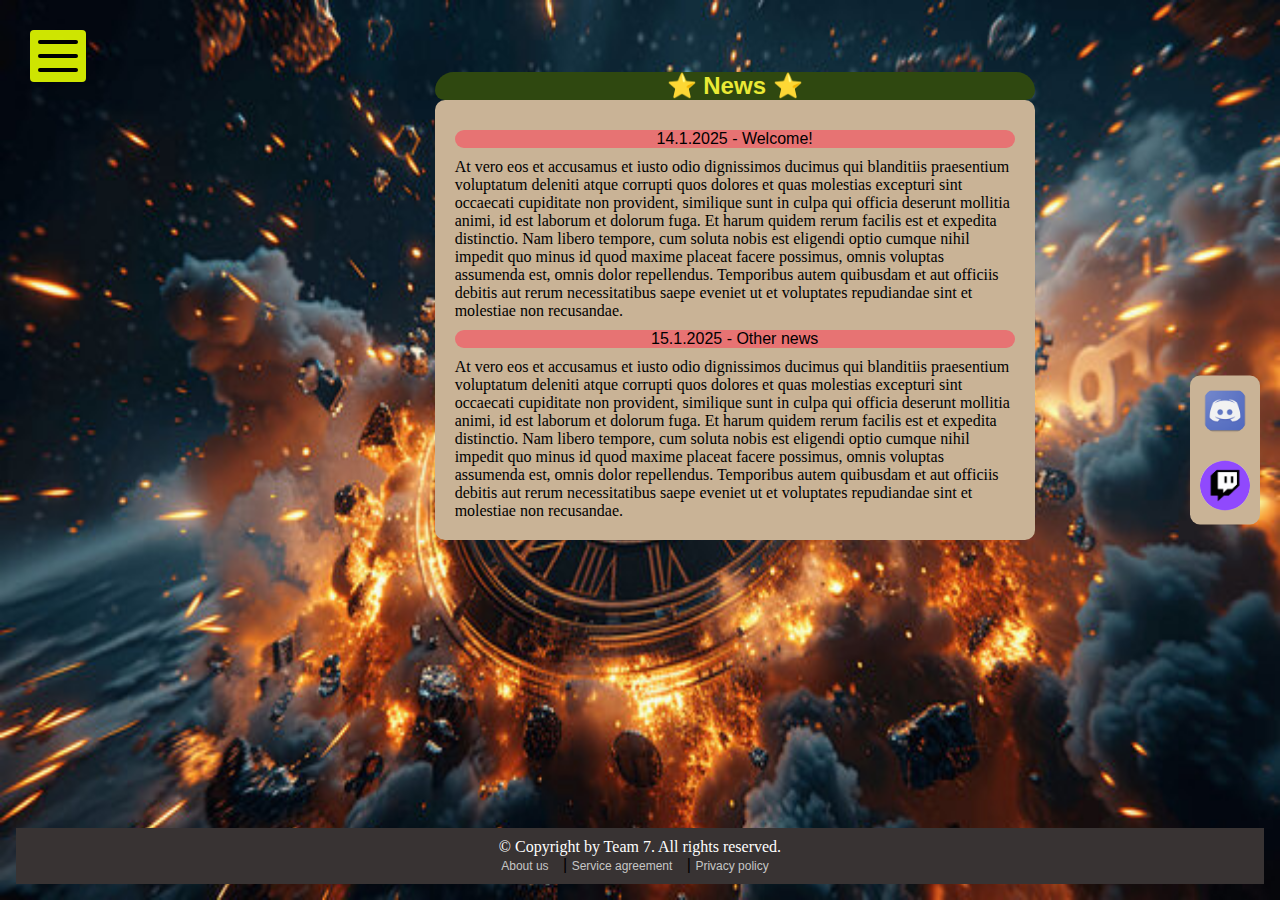
==== index.html @ 2ac59a4f "navbar" ====
<!DOCTYPE html>
<html lang="en">
<head>
    <meta charset="UTF-8">
    <meta name="viewport" content="width=device-width, initial-scale=1.0">
    <title>Game of 7</title>
    <link rel ="icon" type="image/x-icon" href ="epicsword.jpg">
    <link rel="stylesheet" href="tyylit.css">
</head>
<body>
    
    <div class="menu_icon_box">
        <div class="line1"></div>
        <div class="line2"></div>
        <div class="line3"></div>
    </div>  
    <div class ="container">
        
        <div class="box">
       
            <nav>
                <ul>
                    <li><a href="index.html">Home</a></li>
                    <li><a href="account.html">My Account</a></li>
                    <li><a href="vocations.html">Vocations</a></li>
                    <li><a href="monsters.html">Monsters</a></li>
                    <li><a href="quests.html">Quests</a></li>
                    <li><a href="community.html">Community</a></li>
                    <li><a href="about.html">About</a></li>
                </ul>
            </nav>
            
        </div>
        
            <div class = "content">        
<div class ="title">
    <span>⭐ News ⭐</span>
</div>
<div class ="news">
<div class ="date">14.1.2025 - Welcome!</div>
    
           
            
            
        <p>At vero eos et accusamus et iusto odio dignissimos ducimus qui blanditiis praesentium voluptatum deleniti atque corrupti 
            quos dolores et quas molestias excepturi sint occaecati cupiditate non provident, similique sunt in culpa qui officia
             deserunt mollitia animi, id est laborum et dolorum fuga. Et harum quidem rerum facilis est et expedita distinctio. 
             Nam libero tempore, cum soluta nobis est eligendi optio cumque nihil impedit quo minus id quod maxime placeat facere
              possimus, omnis voluptas assumenda est, omnis dolor repellendus. Temporibus autem quibusdam et aut officiis debitis
               aut rerum necessitatibus saepe eveniet ut et voluptates repudiandae sint et molestiae non recusandae.</p>
        
        <div class ="date">15.1.2025 - Other news</div>
        <p>At vero eos et accusamus et iusto odio dignissimos ducimus qui blanditiis praesentium voluptatum deleniti atque corrupti
             quos dolores et quas molestias excepturi sint occaecati cupiditate non provident, similique sunt in culpa qui officia 
             deserunt mollitia animi, id est laborum et dolorum fuga. Et harum quidem rerum facilis est et expedita distinctio. Nam
              libero tempore, cum soluta nobis est eligendi optio cumque nihil impedit quo minus id quod maxime placeat facere 
              possimus, omnis voluptas assumenda est, omnis dolor repellendus. Temporibus autem quibusdam et aut officiis debitis aut
               rerum necessitatibus saepe eveniet ut et voluptates repudiandae sint et molestiae non recusandae.</p>
        
    </div>
    </div>
    
    <div class ="social-buttons">
        <a href="#D"><img src="pictures/discord.png" alt ="Discord"></a>
        <a href="#Twitch"><img src="pictures/Twitch.jpg" alt="Twitch"></a>
    </div>

    <footer id ="footer">
        <p>© Copyright by Team 7. All rights reserved.</p>
        <div class="links">
        <a href="#">About us</a> | <a href="#">Service agreement</a> | <a href="#">Privacy policy</a>
    </div>
    </footer>
</div>
</body>
<!-- Sivupalkin skripti-->
<script>
    let menu_icon_box =document.querySelector(".menu_icon_box");
    let box =document.querySelector(".box");

    menu_icon_box.onclick=function(){
        menu_icon_box.classList.toggle("active");
        box.classList.toggle("active");
    }
    document.onclick = function(e){
        if(!menu_icon_box.contains(e.target)&& !box.contains(e.target)){
        menu_icon_box.classList.remove("active");
        box.classList.remove("active");
    }
}
</script>
</html>
---- tyylit.css ----
*{
    font-family: 'Poppins', sans-serif;
    margin: 0;
    padding: 0;
    box-sizing: border-box;
}
html{
    overflow-y: scroll;
}
body, h1, p, ul, li{
    margin: 0;
    padding:0;
    font-family: 'Poppins, sans-serif';
}
.box h1 {
    color: rgba(218, 140, 32, 1);
    font-size: 30px;
    text-align: left;
    padding: 10px;
    margin: 30px;
}
ul img {
    width: 75px;
    margin-left: 20px;
}
body{
    background-image: url("pictures/epicbackground.jpg");
    background-repeat: no-repeat;
    background-attachment: fixed;
    background-size: 100% 100%;
    min-height: 100vh;
    display: flex;
    flex-direction: column;
    overflow-x: hidden;
}

.container{
    width: 100%;
    height: 100vh;
    display: flex;
    padding: 1rem;
    flex: 1;
    flex-direction: column;
    justify-content: center;
    align-items: center;
}
/* Sidebar */
.box{
    width: fit-content;
    height: 100vh;
    background-color: rgb(0, 0, 0);
    position: fixed;
    display: flex;
    text-align: left;
    z-index: 1;
    left: -500px;
    pointer-events: none;
    transition: 0.3s;
    border-radius: 0 20px 20px 0;
    transition: 1s;
    overflow-y: scroll;
    scrollbar-color: rgb(87, 84, 84) black;
    scrollbar-width: thin;
    
}
/* Sidebar links */
.box a:link{
    color:white;
    text-decoration: none;
    font-size: 20px;
    padding: 10px;
    margin: 30px;
}
.box a:visited{
    color:rgb(255, 255, 255);
}
.box a:hover{
    color: green;
}
.content{
    width:100%;
    padding: 20px;
    flex-grow: 1;
    justify-content: center;    
}
/* Kun klikataan sivupalkista, ponnahtaa sidebar esiin */
.active.box{
    opacity: 0.92;
    left: 0;
    pointer-events: fill;
    transition: 0.4s;
}
/* Uutislaatikko */
.news{
    max-width: 600px;
    padding: 20px;
    max-height: fit-content;
    background-color: #c9b396;
    color: #000; 
    border-radius: 10px;
    margin-left: 33%;
}
/* Uutislaatikon otsikko, erillinen */
.title{
    max-width: 600px;
    font-size: 24px;
    font-weight: 600;
    color: rgb(234, 234, 53);
    background-color: rgba(47, 72, 16, 1);
    text-align: center;
    border-radius: 20px 20px 10px 10px;
    margin-left: 33%;
    margin-top: 3%;
}

.news .date{
    background-color: #E77373;
    border-radius: 10px;
    text-align: center;
    margin-bottom: 10px;
    margin-top: 10px;
    font-weight: 500;
}
.social-buttons{
    position: fixed;
    right: 20px;
    top: 50%;
    transform: translateY(-50%);
    display: flex;
    flex-direction: column;
    gap: 1px;
    background-color: #c9b396;
    border-radius: 10px;
}
.social-buttons a{
   width: 100%;
   height: 100%;
    justify-content: center;
    align-items: center;
    display: flex;
    display: inline-block;
    padding: 10px;
    gap: 10px;
}
.social-buttons a img {
    width: 50px;
    height: 50px;
    border-radius: 50px;
    
}
.social-buttons a img:hover{
    transform: scale(1.7);
    transition: 0.3s;
    filter: drop-shadow(0 0 0.75rem crimson);
}
#footer {
    width: 100%;
    background-color: rgba(56, 51, 51, 1);
    min-height: 3rem;
    padding: 10px;      
    text-align: center;
    margin-top: auto;
    display: flex;
    flex-direction: column;
    justify-content: center;
    
}

#footer a {
    color: #c6c6c6;
    text-decoration: none;
    margin-right: 10px;
    font-size: 12px;
    text-align: center;
   
    
}
#footer p {
    color: rgb(255, 255, 255);
    text-align: center;
}

#footer a:hover{
    text-decoration: underline;
    color: white;
}
p{
    color: black;
}
.menu_icon_box{
    z-index: 2;
    width: fit-content;
    height: auto;
    background-color: rgba(229, 255, 0, 0.899);
    margin: 30px;
    position: fixed;
    border-radius: 4px;
    cursor: pointer;
}
.line1, .line2, .line3{
    width: 40px;
    height: 4px;
    margin: 10px 8px;
    background-color: black;
    border-radius: 50px;
    transition: 0.2s;
    
}
.active .line1{
    transform: translate(0px , 15px)rotate(45deg);
}
.active .line2{
    transform: rotate(1000deg);
    transition: 1s;
    opacity: 0;
}
.active .line3{
    transform: translate(0px , -15px)rotate(-45deg);
}
.menu_icon_box:hover{
    transform: scale(1.07);
}
nav{
    padding-top: 100px;
}
nav ul{
    margin: 0px 30px;

}
nav ul li{
    list-style: none;
    margin-bottom: 30px;
    transition: 0.3s;
}
nav ul li:hover{
    background-color: gray;
    border-radius: 8px;
    
}
nav ul li a{
    color:black;
    font-size: 28px;
    padding: 10px 30px;
    display: block;
    text-decoration: none;
}

/* ---------------------MEDIA / PHONE --------------------------- */
@media screen and (max-width: 800px) {
    .left, .main, .right{
        width:100%;
    }
    body{
        background-image: url("pictures/epicbackground.jpg");
        background-repeat: no-repeat;
        background-attachment: fixed;
        background-size: 110% 110%;
        min-height: 100vh;
        display: flex;
        flex-direction: column;
        overflow-x: hidden;
    }
    
    .box{
        width: 100%;
        height: 140%;
        position: fixed;
        justify-content: center;
        
    }
    .content{
        max-width: 100%;
        max-height: 100%;
        margin-right: 10%;
    }
    .content .news{
        margin-right: 25%;
        width: 70%;
    }
    .content .title{
        margin-right: 25%;
        width: 70%;
        margin-top: 20%;
    }
    .content p{
        font-size: 12px;
    }
    #footer {
        width: 100%;
        background-color: rgba(56, 51, 51, 1);
        min-height: 3rem;
        padding: 10px;
        margin-top: auto;
        text-align: center;
        display: flex;
        flex-direction: column;
        justify-content: center;
    }
    #footer .links{
        display: flex;
        justify-content: center;
        gap: 10px;
    }
    .social-buttons a img {
        width: 35px;
        height: 35px;
        border-radius: 20px;
    }
    
}

/*---------------------- Monsters page -----------------------*/

.irish-grover-regular {
    font-family: "Irish Grover", serif;
    font-weight: 400;
    font-style: normal;
  }

#header{
    font-family: 'Irish Grover';
    font-size: 46px;
    top: 0;
    margin-top: 1%;   
    color: rgba(255, 235, 15, 1);
    background-color: rgba(71, 71, 71, 1);
    width: 500px;
    position: absolute;
    text-align: center;
    border-radius: 10px;
}
 .container1, .container2, .container3{
    display: flex;
    flex-flow: column wrap;
    justify-content: center;
    flex-direction: row;
    
 }
    /* Mobi korttien ulkoasut */

.item1, .item2,.item3, .item4, .item5, .item6, .item7, .item8, .item9{
    min-width: 200px;
    min-height: 200px;
    border-radius: 0 100px 100px 100px;
    padding: 10px;
    margin:20px 50px;
    box-shadow: 0 0 10px 10px black;
}
.item1{
    background-image: url('mobs/aimob1.png');
    background-repeat: no-repeat;
    background-size: 100% 100%;
}
.item2{
    background-image: url('mobs/aimob2.png');
    background-repeat: no-repeat;
    background-size: 100% 100%;
}
.item3{
    background-image: url('mobs/aimob3.png');
    background-repeat: no-repeat;
    background-size: 100% 100%;
}
.item4{
    background-image: url('mobs/aimob4.png');
    background-repeat: no-repeat;
    background-size: 100% 100%;
}
.item5{
    background-image: url('mobs/aimob5.png');
    background-repeat: no-repeat;
    background-size: 100% 100%;
}
.item6{
    background-image: url('mobs/aimob6.png');
    background-repeat: no-repeat;
    background-size: 100% 100%;
}

.item7{
    background-image: url('mobs/aimob7.png');
    background-repeat: no-repeat;
    background-size: 100% 100%;

}
.item8{
    background-image: url('mobs/aimob8.png');
    background-repeat: no-repeat;
    background-size: 100% 100%;
}
.item9{
    background-image: url('mobs/aidragon.png');
    background-repeat: no-repeat;
    background-size: 100% 100%;
}
.row{
    font-size: 46px;
    color: rgba(255, 235, 15, 1);
    background-color: rgba(71, 71, 71, 1);
    display: flex;
    border-radius: 3%;
    margin-top: 2%; 
    text-align: center;
    font-weight: 600;
}

/* Hooveri efektit mobi korteille*/
.item1:hover, .item2:hover, .item3:hover, 
.item4:hover, .item5:hover, .item6:hover,
.item7:hover, .item8:hover, .item9:hover {
    transform: scale(1.10);
    transition: 0.2s;
}
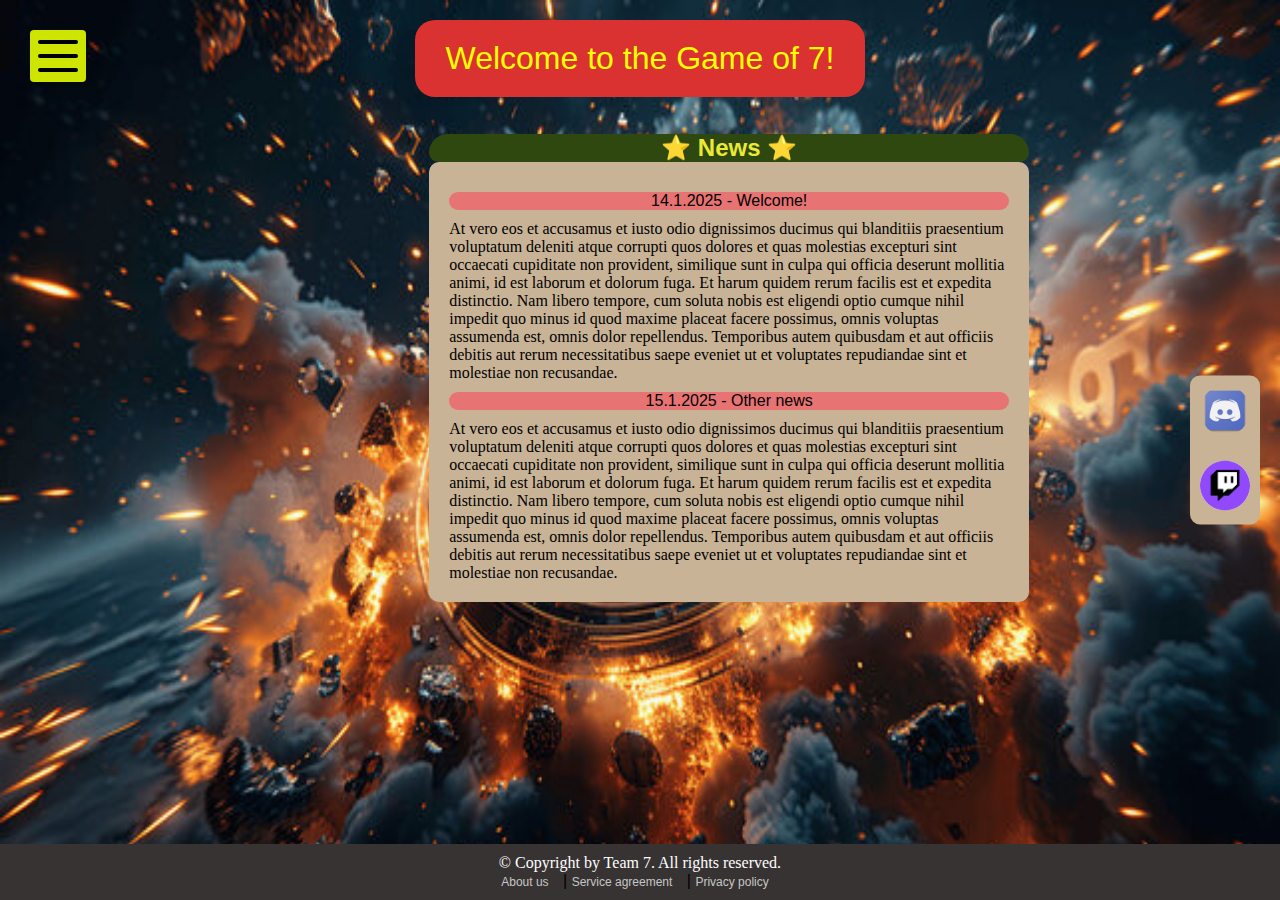
==== commit ff803c5a: "media stuff done" ====
--- a/index.html
+++ b/index.html
@@ -14,12 +14,14 @@
         <div class="line2"></div>
         <div class="line3"></div>
     </div>  
-    <div class ="container">
+    
         
         <div class="box">
        
             <nav>
                 <ul>
+                    <a href="index.html"><img src="pictures/epicsword.jpg" alt="epicsword"></a>
+                    <h1>Game of 7</h1>
                     <li><a href="index.html">Home</a></li>
                     <li><a href="account.html">My Account</a></li>
                     <li><a href="vocations.html">Vocations</a></li>
@@ -32,7 +34,8 @@
             
         </div>
         
-            <div class = "content">        
+            <div class = "content">
+                <header class="header">Welcome to the Game of 7!</header>
 <div class ="title">
     <span>⭐ News ⭐</span>
 </div>
@@ -71,7 +74,7 @@
         <a href="#">About us</a> | <a href="#">Service agreement</a> | <a href="#">Privacy policy</a>
     </div>
     </footer>
-</div>
+
 </body>
 <!-- Sivupalkin skripti-->
 <script>
--- a/tyylit.css
+++ b/tyylit.css
@@ -11,6 +11,21 @@
     margin: 0;
     padding:0;
     font-family: 'Poppins, sans-serif';
+}
+.header{
+    font-size: 32px;
+    width: 450px;
+    color: yellow;
+    display: flex;
+    position: flex;
+    margin: auto;
+    text-align: center;
+    justify-content: center;
+    background: rgb(218, 49, 49);
+    padding: 20px;
+    border-radius: 20px;
+    transform: translate3d(360deg);
+    transition: 1s;
 }
 .box h1 {
     color: rgba(218, 140, 32, 1);
@@ -46,7 +61,7 @@
 }
 /* Sidebar */
 .box{
-    width: fit-content;
+    width: 300px;
     height: 100vh;
     background-color: rgb(0, 0, 0);
     position: fixed;
@@ -250,6 +265,73 @@
     .left, .main, .right{
         width:100%;
     }
+    .header{
+        width: 270px;
+        justify-content: center;
+        align-items: center;
+        margin: auto;
+    }
+    
+    .box{
+        width: 100%;
+        height: 120%;
+        position: fixed;
+        justify-content: center;
+        left: -800px;
+    }
+    .content{
+        max-width: 100%;
+        max-height: 100%;
+        margin-right: 10%;
+    }
+    .content .news{
+        margin-right: 25%;
+        width: 70%;
+    }
+    .content .title{
+        margin-right: 25%;
+        width: 70%;
+        margin-top: 20%;
+    }
+    .content p{
+        font-size: 12px;
+    }
+    #footer {
+        width: 100%;
+        background-color: rgba(56, 51, 51, 1);
+        min-height: 3rem;
+        padding: 10px;
+        margin-top: auto;
+        text-align: center;
+        display: flex;
+        flex-direction: column;
+        justify-content: center;
+    }
+    #footer .links{
+        display: flex;
+        justify-content: center;
+        gap: 10px;
+    }
+    .social-buttons a img {
+        width: 35px;
+        height: 35px;
+        border-radius: 20px;
+    }
+    .item1, .item2,.item3, .item4, .item5, .item6, .item7, .item8, .item9{
+        width: 20px;
+        height: 20px;
+        border-radius: 0 100px 100px 100px;
+        padding: 10px;
+        margin:20px 50px;
+        box-shadow: 0 0 10px 10px black;
+    }
+    
+}
+
+@media screen and (max-width: 600px) {
+    .left, .main, .right{
+        width:100%;
+    }
     body{
         background-image: url("pictures/epicbackground.jpg");
         background-repeat: no-repeat;
@@ -260,12 +342,19 @@
         flex-direction: column;
         overflow-x: hidden;
     }
+    .header{
+        width: 270px;
+        justify-content: center;
+        align-items: center;
+        margin: auto;
+    }
     
     .box{
         width: 100%;
-        height: 140%;
+        height: 120%;
         position: fixed;
         justify-content: center;
+        left: -800px;
         
     }
     .content{
@@ -306,6 +395,14 @@
         height: 35px;
         border-radius: 20px;
     }
+    .item1, .item2,.item3, .item4, .item5, .item6, .item7, .item8, .item9{
+        width: 20px;
+        height: 20px;
+        border-radius: 0 100px 100px 100px;
+        padding: 10px;
+        margin:20px 50px;
+        box-shadow: 0 0 10px 10px black;
+    }
     
 }
 
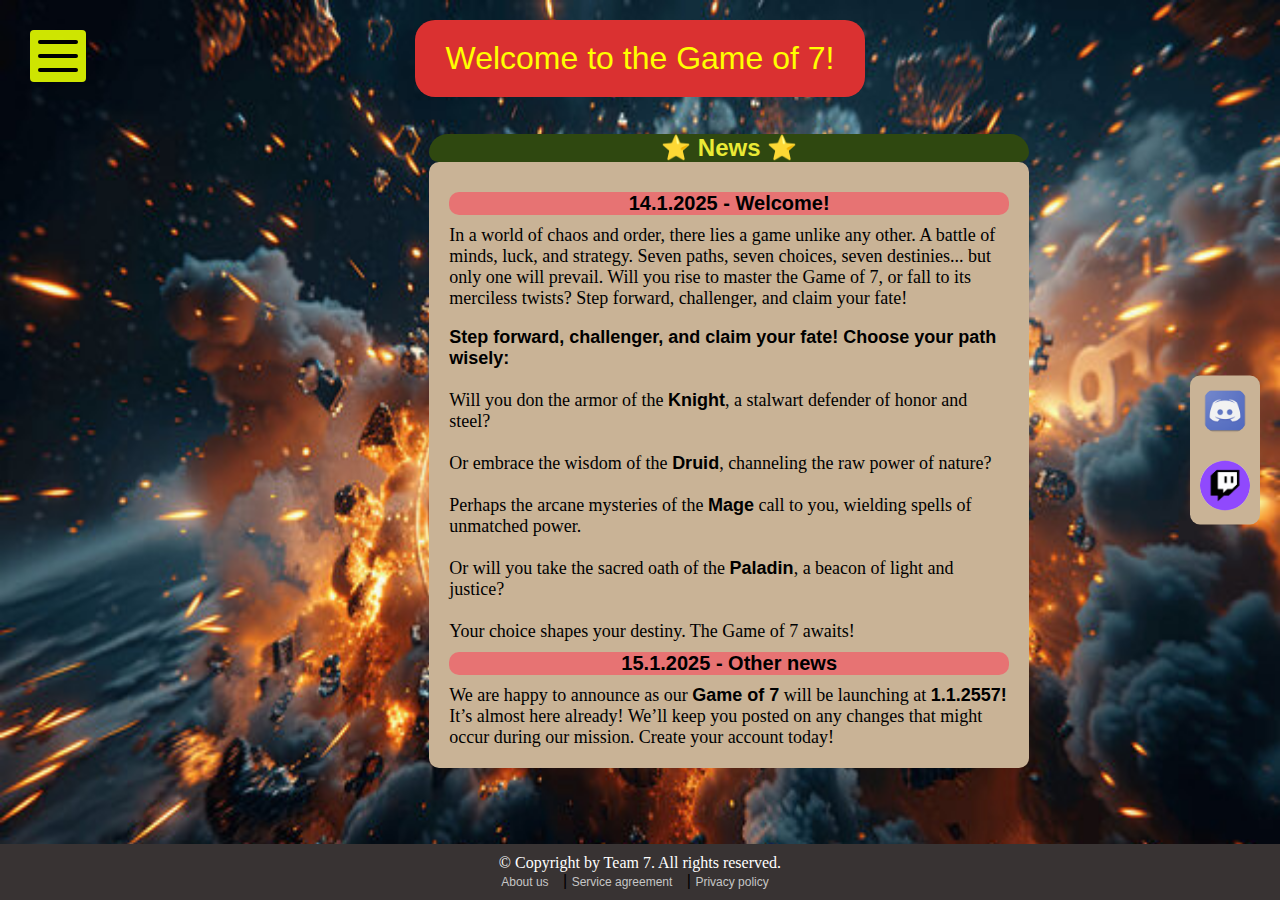
==== commit 3c39b2b1: "changed newsbox" ====
--- a/index.html
+++ b/index.html
@@ -45,20 +45,21 @@
            
             
             
-        <p>At vero eos et accusamus et iusto odio dignissimos ducimus qui blanditiis praesentium voluptatum deleniti atque corrupti 
-            quos dolores et quas molestias excepturi sint occaecati cupiditate non provident, similique sunt in culpa qui officia
-             deserunt mollitia animi, id est laborum et dolorum fuga. Et harum quidem rerum facilis est et expedita distinctio. 
-             Nam libero tempore, cum soluta nobis est eligendi optio cumque nihil impedit quo minus id quod maxime placeat facere
-              possimus, omnis voluptas assumenda est, omnis dolor repellendus. Temporibus autem quibusdam et aut officiis debitis
-               aut rerum necessitatibus saepe eveniet ut et voluptates repudiandae sint et molestiae non recusandae.</p>
+        <p id="voctext">In a world of chaos and order, there lies a game unlike any other. A battle of minds, luck, and strategy. Seven paths, seven choices, seven destinies... 
+            but only one will prevail. Will you rise to master the Game of 7, or fall to its merciless twists? Step forward, challenger, and claim your fate!</p><br>
+
+           <pi id="voctext"><b>Step forward, challenger, and claim your fate!
+            Choose your path wisely:</b></p><br>
+
+            <p id="voctext">Will you don the armor of the <b>Knight</b>, a stalwart defender of honor and steel?</p><br>
+            <p id="voctext"> Or embrace the wisdom of the <b>Druid</b>, channeling the raw power of nature?</p><br>
+            <p id="voctext"> Perhaps the arcane mysteries of the <b>Mage</b> call to you, wielding spells of unmatched power.</p><br>
+            <p id="voctext"> Or will you take the sacred oath of the <b>Paladin</b>, a beacon of light and justice?</p><br>
+            
+           <p>Your choice shapes your destiny. The Game of 7 awaits!</p>
         
         <div class ="date">15.1.2025 - Other news</div>
-        <p>At vero eos et accusamus et iusto odio dignissimos ducimus qui blanditiis praesentium voluptatum deleniti atque corrupti
-             quos dolores et quas molestias excepturi sint occaecati cupiditate non provident, similique sunt in culpa qui officia 
-             deserunt mollitia animi, id est laborum et dolorum fuga. Et harum quidem rerum facilis est et expedita distinctio. Nam
-              libero tempore, cum soluta nobis est eligendi optio cumque nihil impedit quo minus id quod maxime placeat facere 
-              possimus, omnis voluptas assumenda est, omnis dolor repellendus. Temporibus autem quibusdam et aut officiis debitis aut
-               rerum necessitatibus saepe eveniet ut et voluptates repudiandae sint et molestiae non recusandae.</p>
+        <p id ="voctext">We are happy to announce as our <b>Game of 7</b> will be launching at <b>1.1.2557!</b> It’s almost here already! We’ll keep you posted on any changes that might occur during our mission. Create your account today! </p>
         
     </div>
     </div>
--- a/tyylit.css
+++ b/tyylit.css
@@ -115,6 +115,9 @@
     border-radius: 10px;
     margin-left: 33%;
 }
+#voctext{
+    font-size: 18px;
+}
 /* Uutislaatikon otsikko, erillinen */
 .title{
     max-width: 600px;
@@ -135,6 +138,8 @@
     margin-bottom: 10px;
     margin-top: 10px;
     font-weight: 500;
+    font-size: 20px;
+    font-weight: 600;
 }
 .social-buttons{
     position: fixed;
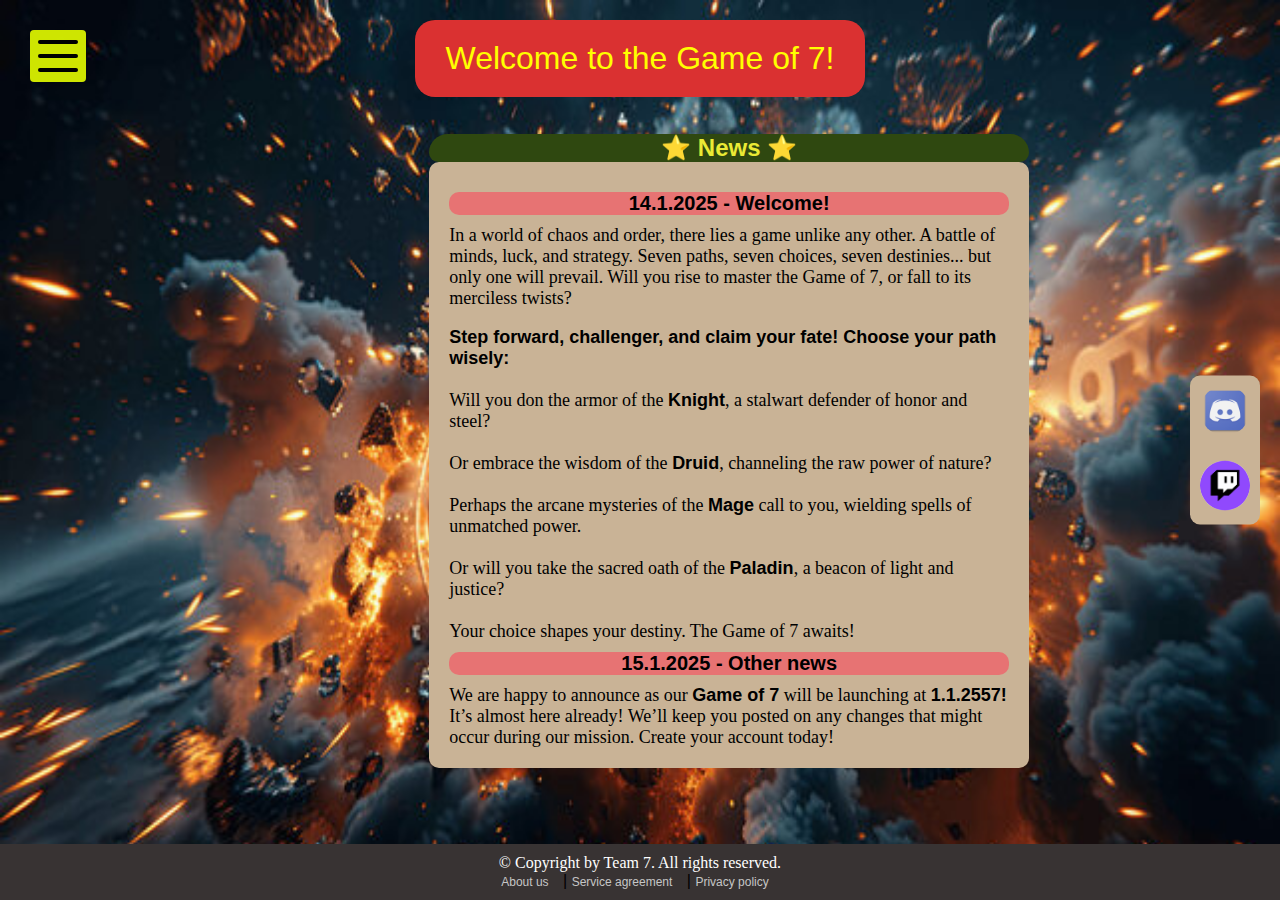
==== commit fc06a2f4: "box" ====
--- a/index.html
+++ b/index.html
@@ -46,7 +46,7 @@
             
             
         <p id="voctext">In a world of chaos and order, there lies a game unlike any other. A battle of minds, luck, and strategy. Seven paths, seven choices, seven destinies... 
-            but only one will prevail. Will you rise to master the Game of 7, or fall to its merciless twists? Step forward, challenger, and claim your fate!</p><br>
+            but only one will prevail. Will you rise to master the Game of 7, or fall to its merciless twists?</p><br>
 
            <pi id="voctext"><b>Step forward, challenger, and claim your fate!
             Choose your path wisely:</b></p><br>
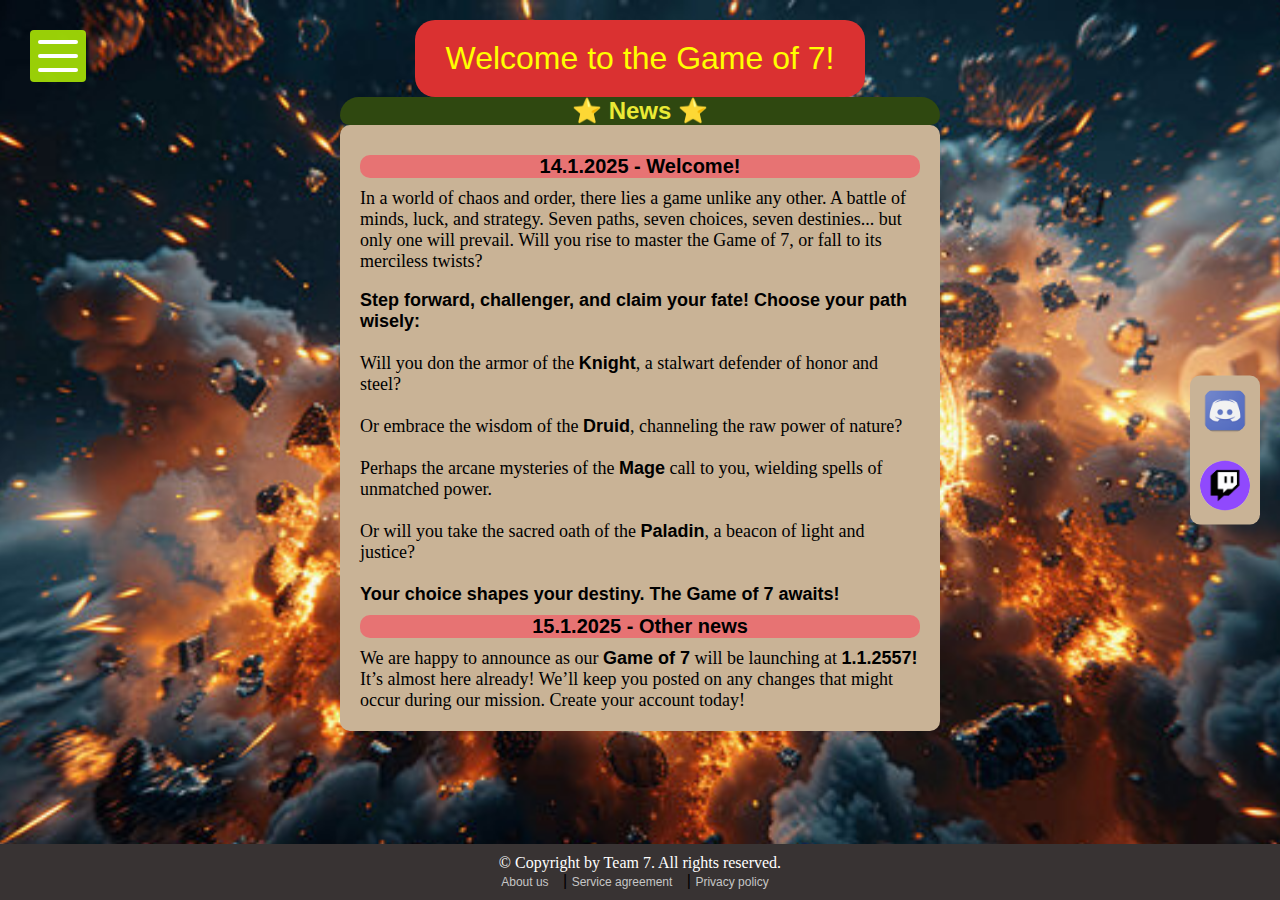
==== commit 7ddad414: "media content changed for smoother" ====
--- a/index.html
+++ b/index.html
@@ -56,7 +56,7 @@
             <p id="voctext"> Perhaps the arcane mysteries of the <b>Mage</b> call to you, wielding spells of unmatched power.</p><br>
             <p id="voctext"> Or will you take the sacred oath of the <b>Paladin</b>, a beacon of light and justice?</p><br>
             
-           <p>Your choice shapes your destiny. The Game of 7 awaits!</p>
+           <p><b>Your choice shapes your destiny. The Game of 7 awaits!</b></p>
         
         <div class ="date">15.1.2025 - Other news</div>
         <p id ="voctext">We are happy to announce as our <b>Game of 7</b> will be launching at <b>1.1.2557!</b> It’s almost here already! We’ll keep you posted on any changes that might occur during our mission. Create your account today! </p>
--- a/tyylit.css
+++ b/tyylit.css
@@ -41,8 +41,9 @@
 body{
     background-image: url("pictures/epicbackground.jpg");
     background-repeat: no-repeat;
+    background-position: center;
     background-attachment: fixed;
-    background-size: 100% 100%;
+    background-size: cover;
     min-height: 100vh;
     display: flex;
     flex-direction: column;
@@ -113,7 +114,7 @@
     background-color: #c9b396;
     color: #000; 
     border-radius: 10px;
-    margin-left: 33%;
+    margin: auto;
 }
 #voctext{
     font-size: 18px;
@@ -127,8 +128,7 @@
     background-color: rgba(47, 72, 16, 1);
     text-align: center;
     border-radius: 20px 20px 10px 10px;
-    margin-left: 33%;
-    margin-top: 3%;
+    margin: auto;
 }
 
 .news .date{
@@ -211,7 +211,7 @@
     z-index: 2;
     width: fit-content;
     height: auto;
-    background-color: rgba(229, 255, 0, 0.899);
+    background-color: rgba(170, 229, 6, 0.899);
     margin: 30px;
     position: fixed;
     border-radius: 4px;
@@ -221,7 +221,7 @@
     width: 40px;
     height: 4px;
     margin: 10px 8px;
-    background-color: black;
+    background-color: rgb(255, 255, 255);
     border-radius: 50px;
     transition: 0.2s;
     
@@ -230,8 +230,8 @@
     transform: translate(0px , 15px)rotate(45deg);
 }
 .active .line2{
-    transform: rotate(1000deg);
-    transition: 1s;
+    transform: translateX(10000px) rotate(1000deg);
+    transition: 3s;
     opacity: 0;
 }
 .active .line3{
@@ -289,18 +289,10 @@
         max-height: 100%;
         margin-right: 10%;
     }
-    .content .news{
-        margin-right: 25%;
-        width: 70%;
-    }
-    .content .title{
-        margin-right: 25%;
-        width: 70%;
-        margin-top: 20%;
-    }
     .content p{
-        font-size: 12px;
-    }
+        font-size: 22px;
+    }
+   
     #footer {
         width: 100%;
         background-color: rgba(56, 51, 51, 1);
@@ -367,17 +359,11 @@
         max-height: 100%;
         margin-right: 10%;
     }
-    .content .news{
-        margin-right: 25%;
-        width: 70%;
-    }
-    .content .title{
-        margin-right: 25%;
-        width: 70%;
-        margin-top: 20%;
-    }
+   
+   
     .content p{
-        font-size: 12px;
+        font-size: 22px;
+        
     }
     #footer {
         width: 100%;
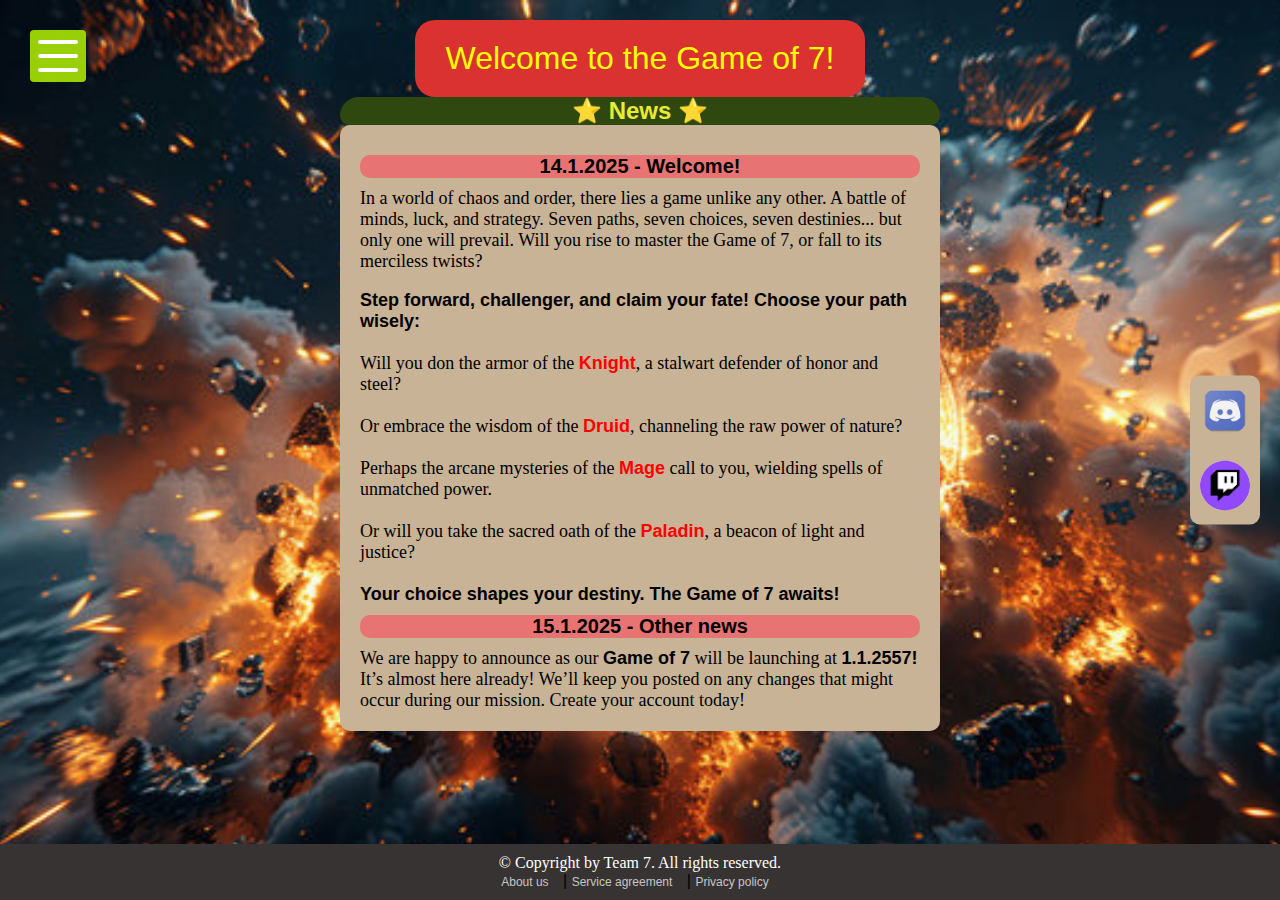
==== commit 2be92f4f: "media done" ====
--- a/index.html
+++ b/index.html
@@ -51,10 +51,10 @@
            <pi id="voctext"><b>Step forward, challenger, and claim your fate!
             Choose your path wisely:</b></p><br>
 
-            <p id="voctext">Will you don the armor of the <b>Knight</b>, a stalwart defender of honor and steel?</p><br>
-            <p id="voctext"> Or embrace the wisdom of the <b>Druid</b>, channeling the raw power of nature?</p><br>
-            <p id="voctext"> Perhaps the arcane mysteries of the <b>Mage</b> call to you, wielding spells of unmatched power.</p><br>
-            <p id="voctext"> Or will you take the sacred oath of the <b>Paladin</b>, a beacon of light and justice?</p><br>
+            <p id="voctext">Will you don the armor of the <a href="vocations.html"><b>Knight</b></a>, a stalwart defender of honor and steel?</p><br>
+            <p id="voctext"> Or embrace the wisdom of the <a href="vocations.html"><b>Druid</b></a>, channeling the raw power of nature?</p><br>
+            <p id="voctext"> Perhaps the arcane mysteries of the <a href="vocations.html"><b>Mage</b></a> call to you, wielding spells of unmatched power.</p><br>
+            <p id="voctext"> Or will you take the sacred oath of the <a href="vocations.html"><b>Paladin</b></a>, a beacon of light and justice?</p><br>
             
            <p><b>Your choice shapes your destiny. The Game of 7 awaits!</b></p>
         
--- a/tyylit.css
+++ b/tyylit.css
@@ -119,6 +119,15 @@
 #voctext{
     font-size: 18px;
 }
+#voctext a{
+    text-decoration: none;
+    color: red;
+}
+#voctext a:hover{
+    color: yellow;
+    width: 30px;
+    height: 30px;
+}
 /* Uutislaatikon otsikko, erillinen */
 .title{
     max-width: 600px;
@@ -275,22 +284,50 @@
         justify-content: center;
         align-items: center;
         margin: auto;
-    }
-    
+        font-size: 20px;
+    }
+    /*--Vocations--*/
+    #Paladin{
+        max-width: 300px;
+        max-height: 300px;
+        font-size: 8px;
+    }
+    .container p{
+        font-size: 18px;
+
+    }
+    #Sorcerer{
+        max-width: 300px;
+        max-height: 300px;
+        font-size: 8px;
+    }
+ 
+    #Knight{
+        max-width: 300px;
+        max-height: 300px;
+        font-size: 8px;
+    } 
+    #druid{
+        max-width: 300px;
+        max-height: 300px;
+        font-size: 8px;
+    }
     .box{
         width: 100%;
-        height: 120%;
+        height: 100%;
         position: fixed;
         justify-content: center;
         left: -800px;
+    }
+    .box a:link{
+        font-size: 16px;
+        margin-top: 5px;
+        height: 20px;
     }
     .content{
         max-width: 100%;
         max-height: 100%;
-        margin-right: 10%;
-    }
-    .content p{
-        font-size: 22px;
+        margin-top: 10%;
     }
    
     #footer {
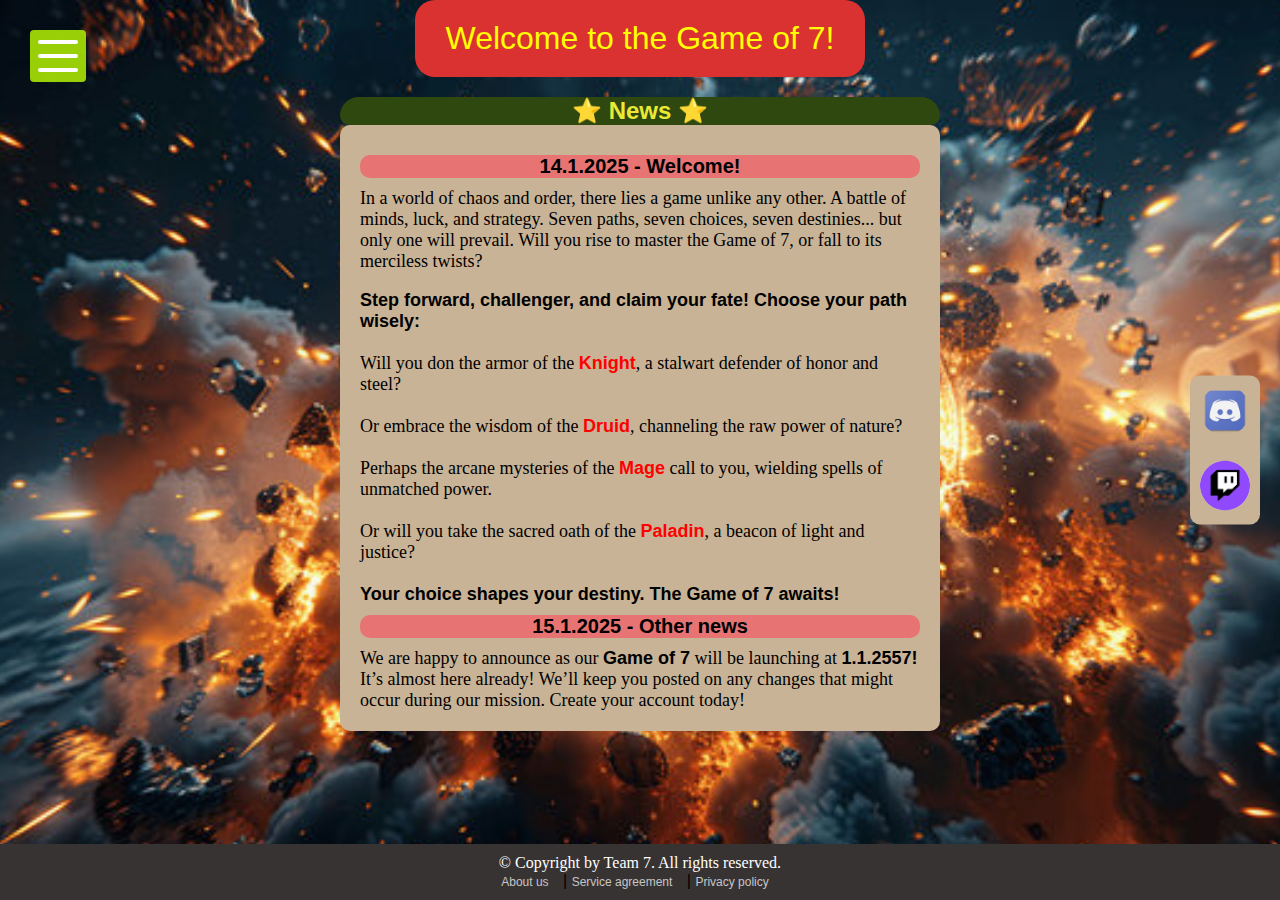
==== commit 1d67951c: "last changes" ====
--- a/index.html
+++ b/index.html
@@ -14,8 +14,6 @@
         <div class="line2"></div>
         <div class="line3"></div>
     </div>  
-    
-        
         <div class="box">
        
             <nav>
@@ -31,11 +29,10 @@
                     <li><a href="about.html">About</a></li>
                 </ul>
             </nav>
-            
         </div>
-        
+        <header class="header">Welcome to the Game of 7!</header>
             <div class = "content">
-                <header class="header">Welcome to the Game of 7!</header>
+                
 <div class ="title">
     <span>⭐ News ⭐</span>
 </div>
@@ -45,21 +42,21 @@
            
             
             
-        <p id="voctext">In a world of chaos and order, there lies a game unlike any other. A battle of minds, luck, and strategy. Seven paths, seven choices, seven destinies... 
+        <p id="newstext">In a world of chaos and order, there lies a game unlike any other. A battle of minds, luck, and strategy. Seven paths, seven choices, seven destinies... 
             but only one will prevail. Will you rise to master the Game of 7, or fall to its merciless twists?</p><br>
 
-           <pi id="voctext"><b>Step forward, challenger, and claim your fate!
+           <pi id="newstext"><b>Step forward, challenger, and claim your fate!
             Choose your path wisely:</b></p><br>
 
-            <p id="voctext">Will you don the armor of the <a href="vocations.html"><b>Knight</b></a>, a stalwart defender of honor and steel?</p><br>
-            <p id="voctext"> Or embrace the wisdom of the <a href="vocations.html"><b>Druid</b></a>, channeling the raw power of nature?</p><br>
-            <p id="voctext"> Perhaps the arcane mysteries of the <a href="vocations.html"><b>Mage</b></a> call to you, wielding spells of unmatched power.</p><br>
-            <p id="voctext"> Or will you take the sacred oath of the <a href="vocations.html"><b>Paladin</b></a>, a beacon of light and justice?</p><br>
+            <p id="newstext">Will you don the armor of the <a href="vocations.html"><b>Knight</b></a>, a stalwart defender of honor and steel?</p><br>
+            <p id="newstext"> Or embrace the wisdom of the <a href="vocations.html"><b>Druid</b></a>, channeling the raw power of nature?</p><br>
+            <p id="newstext"> Perhaps the arcane mysteries of the <a href="vocations.html"><b>Mage</b></a> call to you, wielding spells of unmatched power.</p><br>
+            <p id="newstext"> Or will you take the sacred oath of the <a href="vocations.html"><b>Paladin</b></a>, a beacon of light and justice?</p><br>
             
            <p><b>Your choice shapes your destiny. The Game of 7 awaits!</b></p>
         
         <div class ="date">15.1.2025 - Other news</div>
-        <p id ="voctext">We are happy to announce as our <b>Game of 7</b> will be launching at <b>1.1.2557!</b> It’s almost here already! We’ll keep you posted on any changes that might occur during our mission. Create your account today! </p>
+        <p id ="newstext">We are happy to announce as our <b>Game of 7</b> will be launching at <b>1.1.2557!</b> It’s almost here already! We’ll keep you posted on any changes that might occur during our mission. Create your account today! </p>
         
     </div>
     </div>
@@ -75,9 +72,8 @@
         <a href="#">About us</a> | <a href="#">Service agreement</a> | <a href="#">Privacy policy</a>
     </div>
     </footer>
-
 </body>
-<!-- Sivupalkin skripti-->
+<!---------------------------------------- Sivupalkin skripti------------------------------------------------>
 <script>
     let menu_icon_box =document.querySelector(".menu_icon_box");
     let box =document.querySelector(".box");
--- a/tyylit.css
+++ b/tyylit.css
@@ -24,19 +24,22 @@
     background: rgb(218, 49, 49);
     padding: 20px;
     border-radius: 20px;
-    transform: translate3d(360deg);
-    transition: 1s;
-}
-.box h1 {
-    color: rgba(218, 140, 32, 1);
-    font-size: 30px;
-    text-align: left;
-    padding: 10px;
-    margin: 30px;
-}
+    animation: slideDown 1.5s ease-out;
+}
+@keyframes slideDown{
+    0%{
+        opacity: 0;
+        transform: translateY(-100px);
+    }
+    100%{
+        opacity: 1;
+        transform: translateY(0);
+    }
+}
+
 ul img {
     width: 75px;
-    margin-left: 20px;
+    margin: auto;
 }
 body{
     background-image: url("pictures/epicbackground.jpg");
@@ -77,7 +80,13 @@
     overflow-y: scroll;
     scrollbar-color: rgb(87, 84, 84) black;
     scrollbar-width: thin;
-    
+}
+.box h1 {
+    color: rgba(218, 140, 32, 1);
+    font-size: 30px;
+    text-align: left;
+    padding: 10px;
+    margin: 20px;
 }
 /* Sidebar links */
 .box a:link{
@@ -119,11 +128,14 @@
 #voctext{
     font-size: 18px;
 }
-#voctext a{
+#newstext{
+    font-size: 18px;
+}
+#newstext a{
     text-decoration: none;
     color: red;
 }
-#voctext a:hover{
+#newstext a:hover{
     color: yellow;
     width: 30px;
     height: 30px;
@@ -272,6 +284,111 @@
     padding: 10px 30px;
     display: block;
     text-decoration: none;
+}
+
+
+
+/*---------------------- Monsters page -----------------------*/
+
+.irish-grover-regular {
+    font-family: "Irish Grover", serif;
+    font-weight: 400;
+    font-style: normal;
+  }
+
+#header{
+    font-family: 'Irish Grover';
+    font-size: 46px;
+    top: 0;
+    margin-top: 1%;   
+    color: rgba(255, 235, 15, 1);
+    background-color: rgba(71, 71, 71, 1);
+    width: 500px;
+    position: absolute;
+    text-align: center;
+    border-radius: 10px;
+}
+ .container1, .container2, .container3{
+    display: flex;
+    flex-flow: column wrap;
+    justify-content: center;
+    flex-direction: row;
+    
+ }
+    /* Mobi korttien ulkoasut */
+
+.item1, .item2,.item3, .item4, .item5, .item6, .item7, .item8, .item9{
+    min-width: 200px;
+    min-height: 200px;
+    border-radius: 0 100px 100px 100px;
+    padding: 10px;
+    margin:20px 50px;
+    box-shadow: 0 0 10px 10px black;
+}
+.item1{
+    background-image: url('mobs/aimob1.png');
+    background-repeat: no-repeat;
+    background-size: 100% 100%;
+}
+.item2{
+    background-image: url('mobs/aimob2.png');
+    background-repeat: no-repeat;
+    background-size: 100% 100%;
+}
+.item3{
+    background-image: url('mobs/aimob3.png');
+    background-repeat: no-repeat;
+    background-size: 100% 100%;
+}
+.item4{
+    background-image: url('mobs/aimob4.png');
+    background-repeat: no-repeat;
+    background-size: 100% 100%;
+}
+.item5{
+    background-image: url('mobs/aimob5.png');
+    background-repeat: no-repeat;
+    background-size: 100% 100%;
+}
+.item6{
+    background-image: url('mobs/aimob6.png');
+    background-repeat: no-repeat;
+    background-size: 100% 100%;
+}
+
+.item7{
+    background-image: url('mobs/aimob7.png');
+    background-repeat: no-repeat;
+    background-size: 100% 100%;
+
+}
+.item8{
+    background-image: url('mobs/aimob8.png');
+    background-repeat: no-repeat;
+    background-size: 100% 100%;
+}
+.item9{
+    background-image: url('mobs/aidragon.png');
+    background-repeat: no-repeat;
+    background-size: 100% 100%;
+}
+.row{
+    font-size: 46px;
+    color: rgba(255, 235, 15, 1);
+    background-color: rgba(71, 71, 71, 1);
+    display: flex;
+    border-radius: 3%;
+    margin-top: 2%; 
+    text-align: center;
+    font-weight: 600;
+}
+
+/* Hooveri efektit mobi korteille*/
+.item1:hover, .item2:hover, .item3:hover, 
+.item4:hover, .item5:hover, .item6:hover,
+.item7:hover, .item8:hover, .item9:hover {
+    transform: scale(1.10);
+    transition: 0.2s;
 }
 
 /* ---------------------MEDIA / PHONE --------------------------- */
@@ -351,13 +468,10 @@
         height: 35px;
         border-radius: 20px;
     }
+    
     .item1, .item2,.item3, .item4, .item5, .item6, .item7, .item8, .item9{
         width: 20px;
         height: 20px;
-        border-radius: 0 100px 100px 100px;
-        padding: 10px;
-        margin:20px 50px;
-        box-shadow: 0 0 10px 10px black;
     }
     
 }
@@ -423,117 +537,6 @@
         height: 35px;
         border-radius: 20px;
     }
-    .item1, .item2,.item3, .item4, .item5, .item6, .item7, .item8, .item9{
-        width: 20px;
-        height: 20px;
-        border-radius: 0 100px 100px 100px;
-        padding: 10px;
-        margin:20px 50px;
-        box-shadow: 0 0 10px 10px black;
-    }
-    
-}
-
-/*---------------------- Monsters page -----------------------*/
-
-.irish-grover-regular {
-    font-family: "Irish Grover", serif;
-    font-weight: 400;
-    font-style: normal;
-  }
-
-#header{
-    font-family: 'Irish Grover';
-    font-size: 46px;
-    top: 0;
-    margin-top: 1%;   
-    color: rgba(255, 235, 15, 1);
-    background-color: rgba(71, 71, 71, 1);
-    width: 500px;
-    position: absolute;
-    text-align: center;
-    border-radius: 10px;
-}
- .container1, .container2, .container3{
-    display: flex;
-    flex-flow: column wrap;
-    justify-content: center;
-    flex-direction: row;
-    
- }
-    /* Mobi korttien ulkoasut */
-
-.item1, .item2,.item3, .item4, .item5, .item6, .item7, .item8, .item9{
-    min-width: 200px;
-    min-height: 200px;
-    border-radius: 0 100px 100px 100px;
-    padding: 10px;
-    margin:20px 50px;
-    box-shadow: 0 0 10px 10px black;
-}
-.item1{
-    background-image: url('mobs/aimob1.png');
-    background-repeat: no-repeat;
-    background-size: 100% 100%;
-}
-.item2{
-    background-image: url('mobs/aimob2.png');
-    background-repeat: no-repeat;
-    background-size: 100% 100%;
-}
-.item3{
-    background-image: url('mobs/aimob3.png');
-    background-repeat: no-repeat;
-    background-size: 100% 100%;
-}
-.item4{
-    background-image: url('mobs/aimob4.png');
-    background-repeat: no-repeat;
-    background-size: 100% 100%;
-}
-.item5{
-    background-image: url('mobs/aimob5.png');
-    background-repeat: no-repeat;
-    background-size: 100% 100%;
-}
-.item6{
-    background-image: url('mobs/aimob6.png');
-    background-repeat: no-repeat;
-    background-size: 100% 100%;
-}
-
-.item7{
-    background-image: url('mobs/aimob7.png');
-    background-repeat: no-repeat;
-    background-size: 100% 100%;
-
-}
-.item8{
-    background-image: url('mobs/aimob8.png');
-    background-repeat: no-repeat;
-    background-size: 100% 100%;
-}
-.item9{
-    background-image: url('mobs/aidragon.png');
-    background-repeat: no-repeat;
-    background-size: 100% 100%;
-}
-.row{
-    font-size: 46px;
-    color: rgba(255, 235, 15, 1);
-    background-color: rgba(71, 71, 71, 1);
-    display: flex;
-    border-radius: 3%;
-    margin-top: 2%; 
-    text-align: center;
-    font-weight: 600;
-}
-
-/* Hooveri efektit mobi korteille*/
-.item1:hover, .item2:hover, .item3:hover, 
-.item4:hover, .item5:hover, .item6:hover,
-.item7:hover, .item8:hover, .item9:hover {
-    transform: scale(1.10);
-    transition: 0.2s;
-}
-
+    
+    
+}